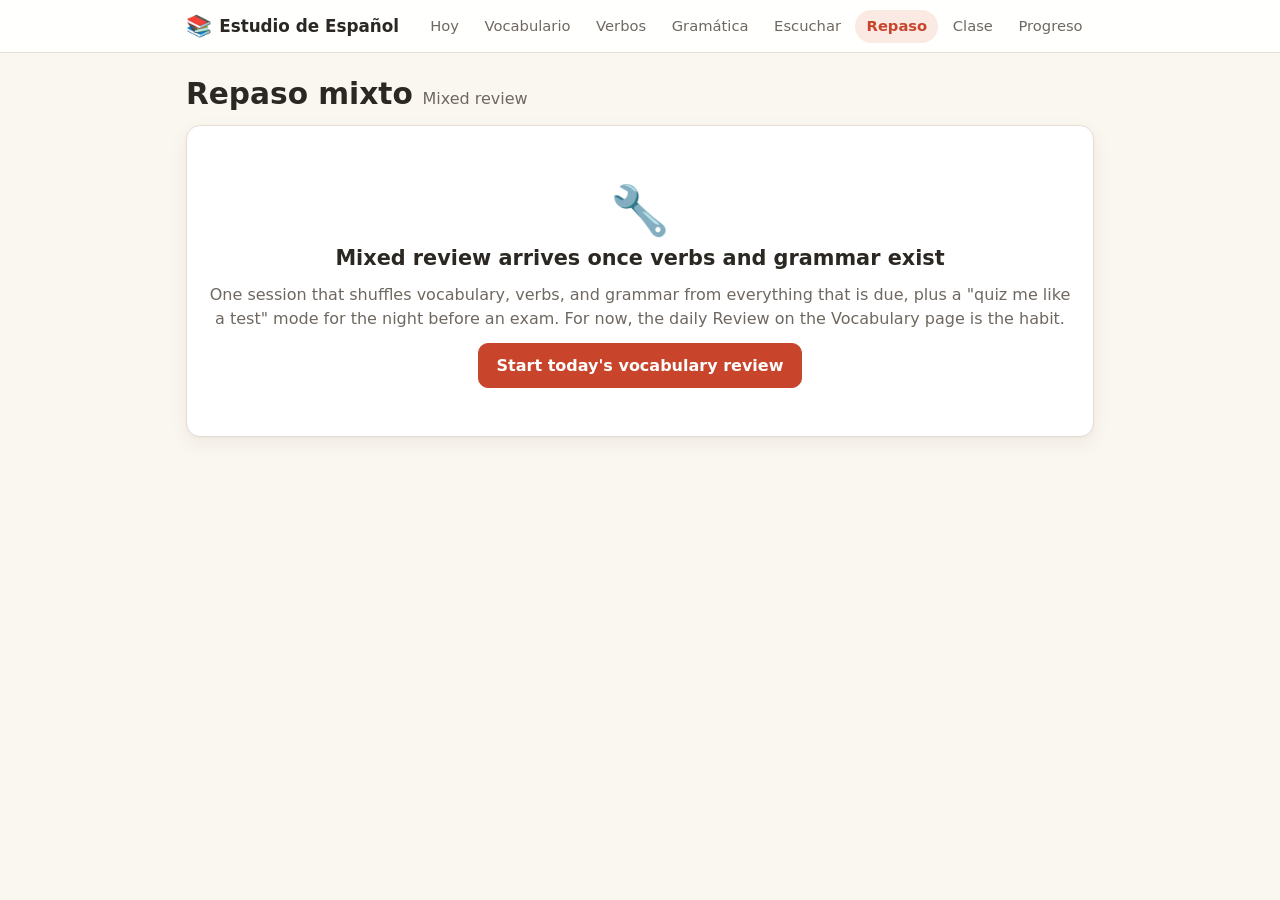
==== review.html @ a1530272 "Phase 1: site scaffold, spaced-repetition flashcards, class hub Static site (HTML/CSS/JS, no build s" ====
<!DOCTYPE html>
<html lang="en">
<head>
  <meta charset="utf-8">
  <meta name="viewport" content="width=device-width, initial-scale=1">
  <title>Repaso · Estudio de Español</title>
  <link rel="stylesheet" href="css/style.css">
  <link rel="icon" href="data:image/svg+xml,%3Csvg xmlns='http://www.w3.org/2000/svg' viewBox='0 0 100 100'%3E%3Ctext y='.9em' font-size='90'%3E%F0%9F%93%9A%3C/text%3E%3C/svg%3E">
</head>
<body>
  <div id="site-header"></div>
  <main class="container">
    <div class="section-title"><h1>Repaso mixto</h1><span class="en">Mixed review</span></div>
    <div class="card soon">
      <div class="big-icon">🔧</div>
      <h2>Mixed review arrives once verbs and grammar exist</h2>
      <p class="muted">One session that shuffles vocabulary, verbs, and grammar from everything that is due, plus a "quiz me like a test" mode for the night before an exam. For now, the daily Review on the Vocabulary page is the habit.</p>
      <a class="btn btn-primary" href="vocab.html?start=review">Start today's vocabulary review</a>
    </div>
  </main>
  <script type="module">import { initPage } from './js/app.js'; initPage('review');</script>
</body>
</html>
---- css/style.css ----
/* ---------- Tokens ---------- */
:root {
  --bg: #faf6f0;
  --surface: #ffffff;
  --surface-2: #f4eee6;
  --text: #2b2723;
  --muted: #6f6861;
  --border: #e6ded3;
  --accent: #c8452c;
  --accent-soft: #fbe9e4;
  --green: #2e8b57;
  --green-soft: #e3f4ea;
  --amber: #b86e00;
  --amber-soft: #fff3dc;
  --blue: #2f6fb3;
  --blue-soft: #e4eefb;
  --radius: 14px;
  --shadow: 0 1px 2px rgba(0,0,0,.04), 0 6px 20px rgba(60,40,20,.06);
  --font: system-ui, -apple-system, "Segoe UI", Roboto, "Helvetica Neue", Arial, sans-serif;
}
@media (prefers-color-scheme: dark) {
  :root {
    --bg: #17140f;
    --surface: #211d18;
    --surface-2: #2a251f;
    --text: #f1ebe3;
    --muted: #a59c91;
    --border: #35302a;
    --accent: #ff7b5c;
    --accent-soft: #3a221b;
    --green: #5ccf8a;
    --green-soft: #1d3527;
    --amber: #ffb347;
    --amber-soft: #3b2d12;
    --blue: #7fb3ff;
    --blue-soft: #1e2d44;
    --shadow: 0 1px 2px rgba(0,0,0,.3), 0 6px 20px rgba(0,0,0,.25);
  }
}

/* ---------- Base ---------- */
* { box-sizing: border-box; }
html { color-scheme: light dark; }
body {
  margin: 0;
  font-family: var(--font);
  font-size: 16px;
  line-height: 1.5;
  background: var(--bg);
  color: var(--text);
  -webkit-font-smoothing: antialiased;
}
a { color: var(--accent); }
h1, h2, h3 { line-height: 1.2; margin: 0 0 .5rem; }
h1 { font-size: 1.85rem; }
h2 { font-size: 1.3rem; }
h3 { font-size: 1.05rem; }
p { margin: 0 0 .75rem; }
.muted { color: var(--muted); }
.small { font-size: .875rem; }
.center { text-align: center; }
.mt { margin-top: 1rem; }
.mb { margin-bottom: 1rem; }
.row { display: flex; flex-wrap: wrap; gap: .75rem; align-items: center; }
.row.between { justify-content: space-between; }
.stack { display: flex; flex-direction: column; gap: 1rem; }
.hidden { display: none !important; }

.container {
  max-width: 940px;
  margin: 0 auto;
  padding: 1.5rem 1rem 5rem;
}

/* ---------- Header / nav ---------- */
.site-header {
  position: sticky;
  top: 0;
  z-index: 20;
  background: color-mix(in srgb, var(--surface) 92%, transparent);
  backdrop-filter: blur(8px);
  border-bottom: 1px solid var(--border);
}
.header-inner {
  padding: .6rem 1rem;
  display: flex;
  flex-wrap: wrap;
  align-items: center;
  gap: .5rem 1.25rem;
}
.brand {
  font-weight: 800;
  text-decoration: none;
  color: var(--text);
  display: inline-flex;
  align-items: center;
  gap: .45rem;
  font-size: 1.05rem;
  white-space: nowrap;
}
.brand-icon { font-size: 1.3rem; }
.nav { display: flex; flex-wrap: wrap; gap: .2rem; }
.nav-link {
  text-decoration: none;
  color: var(--muted);
  padding: .35rem .7rem;
  border-radius: 999px;
  font-size: .92rem;
  font-weight: 500;
  white-space: nowrap;
}
.nav-link:hover { background: var(--surface-2); color: var(--text); }
.nav-link.active { background: var(--accent-soft); color: var(--accent); font-weight: 700; }

/* ---------- Cards & layout ---------- */
.card {
  background: var(--surface);
  border: 1px solid var(--border);
  border-radius: var(--radius);
  padding: 1.25rem;
  box-shadow: var(--shadow);
}
.card + .card { margin-top: 1rem; }
.card h2 { margin-bottom: .75rem; }
.grid {
  display: grid;
  gap: 1rem;
  grid-template-columns: repeat(auto-fill, minmax(260px, 1fr));
}
.grid .card + .card { margin-top: 0; }
.section-title {
  display: flex;
  align-items: baseline;
  gap: .6rem;
  flex-wrap: wrap;
  margin-bottom: .25rem;
}
.section-title .en { color: var(--muted); font-weight: 500; font-size: 1rem; }

/* ---------- Buttons ---------- */
.btn {
  display: inline-flex;
  align-items: center;
  justify-content: center;
  gap: .4rem;
  padding: .6rem 1.1rem;
  border-radius: 10px;
  font: inherit;
  font-weight: 600;
  border: 1px solid var(--border);
  background: var(--surface);
  color: var(--text);
  cursor: pointer;
  text-decoration: none;
  transition: transform .05s ease, background .15s ease;
}
.btn:hover { background: var(--surface-2); }
.btn:active { transform: translateY(1px); }
.btn:disabled { opacity: .5; cursor: not-allowed; }
.btn-primary { background: var(--accent); border-color: var(--accent); color: #fff; }
.btn-primary:hover { background: color-mix(in srgb, var(--accent) 88%, black); }
.btn-ghost { background: transparent; border-color: transparent; color: var(--muted); }
.btn-ghost:hover { background: var(--surface-2); color: var(--text); }
.btn-lg { font-size: 1.1rem; padding: .85rem 1.5rem; }
.btn-sm { font-size: .85rem; padding: .35rem .7rem; }
.btn-block { width: 100%; }
.icon-btn {
  border: 1px solid var(--border);
  background: var(--surface);
  border-radius: 999px;
  width: 2.5rem;
  height: 2.5rem;
  font-size: 1.2rem;
  cursor: pointer;
  display: inline-flex;
  align-items: center;
  justify-content: center;
}
.icon-btn:hover { background: var(--surface-2); }

/* ---------- Chips, badges, stats ---------- */
.chip {
  display: inline-flex;
  align-items: center;
  gap: .3rem;
  padding: .15rem .6rem;
  border-radius: 999px;
  font-size: .8rem;
  font-weight: 600;
  background: var(--surface-2);
  color: var(--muted);
}
.chip.accent { background: var(--accent-soft); color: var(--accent); }
.chip.green { background: var(--green-soft); color: var(--green); }
.chip.amber { background: var(--amber-soft); color: var(--amber); }
.chip.blue { background: var(--blue-soft); color: var(--blue); }
.stats { display: flex; flex-wrap: wrap; gap: 1rem 2rem; }
.stat .num { font-size: 2rem; font-weight: 800; line-height: 1.1; }
.stat .label { color: var(--muted); font-size: .85rem; }
.progress { height: 6px; background: var(--border); border-radius: 999px; overflow: hidden; }
.progress i { display: block; height: 100%; background: var(--accent); transition: width .2s ease; }

/* ---------- Forms ---------- */
label { font-weight: 600; font-size: .9rem; }
select, input[type="text"], input[type="number"] {
  font: inherit;
  padding: .45rem .6rem;
  border-radius: 8px;
  border: 1px solid var(--border);
  background: var(--surface);
  color: var(--text);
}
.check { display: flex; align-items: flex-start; gap: .6rem; cursor: pointer; font-weight: 500; }
.check input { margin-top: .3rem; width: 1.1rem; height: 1.1rem; accent-color: var(--accent); }

/* ---------- Flashcards ---------- */
.session-top { display: flex; align-items: center; gap: .75rem; margin-bottom: .75rem; }
.session-top .progress { flex: 1; }
.flashcard {
  min-height: 240px;
  display: flex;
  flex-direction: column;
  align-items: center;
  justify-content: center;
  text-align: center;
  gap: .6rem;
  padding: 2rem 1.25rem;
}
.flashcard .lang-tag {
  font-size: .75rem;
  text-transform: uppercase;
  letter-spacing: .08em;
  color: var(--muted);
  font-weight: 700;
}
.flashcard .word { font-size: 2.1rem; font-weight: 800; line-height: 1.15; }
.flashcard .word.small-word { font-size: 1.5rem; }
.flashcard .note { color: var(--muted); font-size: .9rem; }
.flashcard .example { color: var(--muted); font-style: italic; margin-top: .25rem; }
.flashcard .divider { width: 60px; height: 2px; background: var(--border); margin: .5rem 0; }
.answer-form { width: 100%; max-width: 480px; display: flex; flex-direction: column; gap: .6rem; }
.answer-input {
  font: inherit;
  font-size: 1.25rem;
  padding: .7rem 1rem;
  width: 100%;
  border: 2px solid var(--border);
  border-radius: 10px;
  background: var(--bg);
  color: var(--text);
  text-align: center;
}
.answer-input:focus { outline: none; border-color: var(--accent); }
.accent-keys { display: flex; flex-wrap: wrap; justify-content: center; gap: .35rem; }
.accent-keys button {
  min-width: 2.4rem;
  padding: .35rem .5rem;
  font: inherit;
  font-size: 1.1rem;
  border-radius: 8px;
  border: 1px solid var(--border);
  background: var(--surface);
  color: var(--text);
  cursor: pointer;
}
.accent-keys button:hover { background: var(--surface-2); }
.result {
  width: 100%;
  max-width: 480px;
  padding: .75rem 1rem;
  border-radius: 10px;
  border-left: 4px solid var(--border);
  background: var(--surface-2);
  text-align: left;
}
.result.correct { border-color: var(--green); background: var(--green-soft); }
.result.almost { border-color: var(--amber); background: var(--amber-soft); }
.result.wrong { border-color: var(--accent); background: var(--accent-soft); }
.result .headline { font-weight: 700; }
.result .answer { font-size: 1.3rem; font-weight: 800; margin: .15rem 0; }
.rating-row {
  display: grid;
  grid-template-columns: repeat(4, 1fr);
  gap: .5rem;
  width: 100%;
  max-width: 520px;
  margin-top: .5rem;
}
.rating-btn {
  display: flex;
  flex-direction: column;
  align-items: center;
  gap: .1rem;
  padding: .6rem .3rem;
  border-radius: 10px;
  border: 2px solid var(--border);
  background: var(--surface);
  color: var(--text);
  font: inherit;
  font-weight: 700;
  cursor: pointer;
}
.rating-btn small { font-weight: 500; color: var(--muted); font-size: .75rem; }
.rating-btn .key { font-size: .7rem; color: var(--muted); font-weight: 500; }
.rating-btn.again { border-color: var(--accent); }
.rating-btn.hard { border-color: var(--amber); }
.rating-btn.good { border-color: var(--green); }
.rating-btn.easy { border-color: var(--blue); }
.rating-btn.is-default { box-shadow: 0 0 0 3px color-mix(in srgb, var(--accent) 30%, transparent); }
.rating-btn:hover { background: var(--surface-2); }
.actions { display: flex; flex-wrap: wrap; gap: .5rem; justify-content: center; margin-top: .25rem; }
.kbd-hint { color: var(--muted); font-size: .8rem; }
kbd {
  font-family: inherit;
  font-size: .75rem;
  padding: .05rem .35rem;
  border: 1px solid var(--border);
  border-bottom-width: 2px;
  border-radius: 5px;
  background: var(--surface-2);
}
.deck-row {
  display: flex;
  flex-wrap: wrap;
  align-items: center;
  gap: .5rem .75rem;
  padding: .6rem 0;
  border-top: 1px solid var(--border);
}
.deck-row:first-of-type { border-top: 0; }
.deck-row .title { font-weight: 600; flex: 1; min-width: 160px; }
.mode-card { display: flex; flex-direction: column; gap: .6rem; }
.mode-card .big { font-size: 1.6rem; font-weight: 800; }

/* ---------- Class resources ---------- */
.unit { scroll-margin-top: 80px; }
.unit-head { display: flex; flex-wrap: wrap; align-items: baseline; gap: .5rem 1rem; margin-bottom: .5rem; }
.resource { display: flex; flex-direction: column; gap: .5rem; }
.resource-head { display: flex; gap: .7rem; align-items: flex-start; }
.resource-icon { font-size: 1.5rem; line-height: 1; flex-shrink: 0; }
.resource-title { font-weight: 700; }
.resource-meta { color: var(--muted); font-size: .85rem; display: flex; flex-wrap: wrap; gap: .4rem .75rem; }
.resource-actions { display: flex; flex-wrap: wrap; gap: .4rem; margin-top: auto; }
.badge-due { color: var(--amber); font-weight: 600; }
.badge-overdue { color: var(--accent); font-weight: 600; }
.viewer { grid-column: 1 / -1; }
.pdf-frame { width: 100%; height: 72vh; border: 1px solid var(--border); border-radius: 10px; background: #fff; }
.video-frame { width: 100%; aspect-ratio: 16 / 9; border: 0; border-radius: 10px; background: #000; }
.embed-frame { width: 100%; height: 500px; border: 0; border-radius: 10px; }

/* ---------- Home ---------- */
.hero { display: flex; flex-wrap: wrap; justify-content: space-between; align-items: center; gap: .75rem; margin-bottom: 1.25rem; }
.streak { font-size: 1rem; font-weight: 700; padding: .4rem .8rem; }
.due-list { list-style: none; margin: 0; padding: 0; }
.due-list li { display: flex; flex-wrap: wrap; gap: .3rem .75rem; align-items: baseline; padding: .5rem 0; border-top: 1px solid var(--border); }
.due-list li:first-child { border-top: 0; }
.due-list .t { font-weight: 600; flex: 1; min-width: 180px; }
.tip { border-left: 3px solid var(--amber); padding-left: .8rem; color: var(--muted); }

/* ---------- Progress ---------- */
.heatmap { display: grid; grid-template-columns: repeat(14, 1fr); gap: 4px; max-width: 420px; }
.heatmap i { display: block; aspect-ratio: 1; border-radius: 3px; background: var(--border); }
.heatmap i.on { background: var(--green); }
.heatmap i.today { outline: 2px solid var(--accent); outline-offset: 1px; }
.weak-list { list-style: none; margin: 0; padding: 0; }
.weak-list li { display: flex; justify-content: space-between; gap: .75rem; padding: .4rem 0; border-top: 1px solid var(--border); }
.weak-list li:first-child { border-top: 0; }

/* ---------- Misc ---------- */
.empty { color: var(--muted); text-align: center; padding: 2rem 1rem; }
.error { color: var(--accent); font-weight: 600; }
.toast {
  position: fixed;
  left: 50%;
  bottom: 1.5rem;
  transform: translateX(-50%);
  background: var(--text);
  color: var(--bg);
  padding: .6rem 1rem;
  border-radius: 999px;
  font-weight: 600;
  box-shadow: var(--shadow);
  z-index: 50;
  animation: toast-in .2s ease;
}
@keyframes toast-in { from { opacity: 0; transform: translate(-50%, 8px); } to { opacity: 1; transform: translate(-50%, 0); } }
.soon { text-align: center; padding: 3rem 1rem; }
.soon .big-icon { font-size: 3rem; }

@media (max-width: 600px) {
  .container { padding: 1rem .9rem 4rem; }
  h1 { font-size: 1.5rem; }
  .flashcard { padding: 1.5rem .9rem; min-height: 200px; }
  .flashcard .word { font-size: 1.7rem; }
  .pdf-frame { height: 60vh; }
  .nav-link { font-size: .85rem; padding: .3rem .55rem; }
}
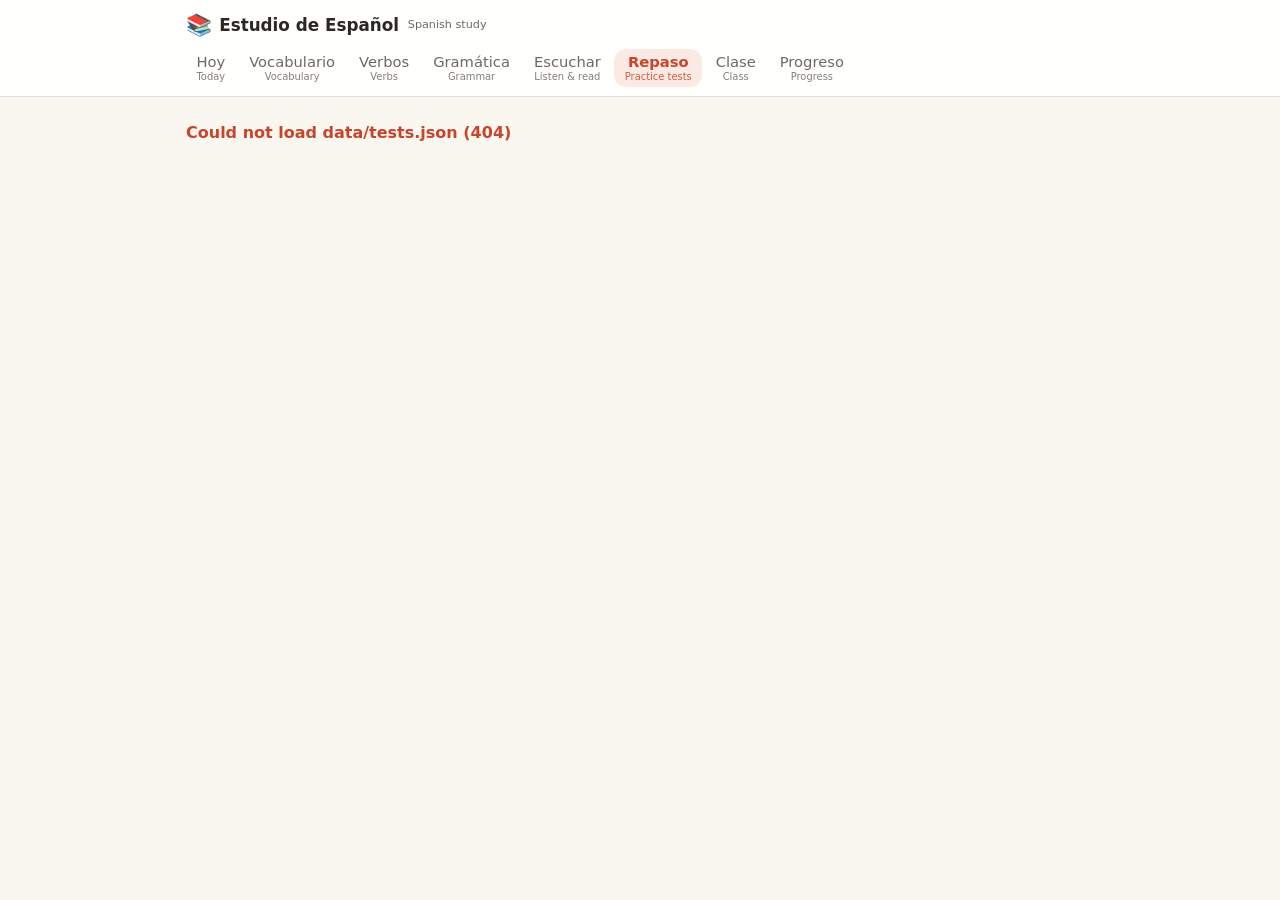
==== commit 9a2a37df: "Add English translations next to Spanish titles; practice-test engine - Small gray English next to e" ====
--- a/review.html
+++ b/review.html
@@ -9,15 +9,7 @@
 </head>
 <body>
   <div id="site-header"></div>
-  <main class="container">
-    <div class="section-title"><h1>Repaso mixto</h1><span class="en">Mixed review</span></div>
-    <div class="card soon">
-      <div class="big-icon">🔧</div>
-      <h2>Mixed review arrives once verbs and grammar exist</h2>
-      <p class="muted">One session that shuffles vocabulary, verbs, and grammar from everything that is due, plus a "quiz me like a test" mode for the night before an exam. For now, the daily Review on the Vocabulary page is the habit.</p>
-      <a class="btn btn-primary" href="vocab.html?start=review">Start today's vocabulary review</a>
-    </div>
-  </main>
-  <script type="module">import { initPage } from './js/app.js'; initPage('review');</script>
+  <main class="container" id="app"><p class="muted">Loading…</p></main>
+  <script type="module" src="js/pages/tests.js"></script>
 </body>
 </html>
--- a/css/style.css
+++ b/css/style.css
@@ -99,18 +99,30 @@
   white-space: nowrap;
 }
 .brand-icon { font-size: 1.3rem; }
+.brand-en { font-size: .7rem; color: var(--muted); font-weight: 500; margin-left: .1rem; }
 .nav { display: flex; flex-wrap: wrap; gap: .2rem; }
 .nav-link {
   text-decoration: none;
   color: var(--muted);
-  padding: .35rem .7rem;
-  border-radius: 999px;
+  padding: .3rem .65rem;
+  border-radius: 12px;
   font-size: .92rem;
   font-weight: 500;
   white-space: nowrap;
-}
+  display: inline-flex;
+  flex-direction: column;
+  align-items: center;
+  line-height: 1.15;
+}
+.nav-en { font-size: .62rem; font-weight: 500; color: var(--muted); opacity: .85; }
 .nav-link:hover { background: var(--surface-2); color: var(--text); }
 .nav-link.active { background: var(--accent-soft); color: var(--accent); font-weight: 700; }
+.nav-link.active .nav-en { color: var(--accent); }
+
+/* Small gray English next to a Spanish title */
+.tr { color: var(--muted); font-size: .78em; font-weight: 500; margin-left: .45rem; }
+h1 .tr { font-size: .5em; }
+h2 .tr { font-size: .72em; }
 
 /* ---------- Cards & layout ---------- */
 .card {
@@ -347,6 +359,66 @@
 .pdf-frame { width: 100%; height: 72vh; border: 1px solid var(--border); border-radius: 10px; background: #fff; }
 .video-frame { width: 100%; aspect-ratio: 16 / 9; border: 0; border-radius: 10px; background: #000; }
 .embed-frame { width: 100%; height: 500px; border: 0; border-radius: 10px; }
+
+/* ---------- Readings & grammar ---------- */
+.reading p { line-height: 1.7; }
+.reading ol { margin: 0; padding-left: 1.25rem; }
+.reading li { margin-bottom: .35rem; }
+.examples { width: 100%; border-collapse: collapse; margin-top: .5rem; }
+.examples td { padding: .35rem .6rem .35rem 0; border-top: 1px solid var(--border); vertical-align: top; }
+.examples td:first-child { font-weight: 600; }
+
+/* ---------- Practice tests ---------- */
+.test-section h2 { margin-bottom: .25rem; }
+.bank { display: flex; flex-wrap: wrap; gap: .35rem; align-items: center; margin: .5rem 0 .75rem; }
+.question { padding: .85rem 0; border-top: 1px solid var(--border); }
+.question:first-of-type { border-top: 0; }
+.qtext { font-weight: 600; margin-bottom: .45rem; }
+.qnum { color: var(--muted); font-weight: 700; margin-right: .4rem; }
+.choice { display: flex; align-items: center; gap: .55rem; padding: .3rem .2rem; cursor: pointer; font-weight: 500; border-radius: 8px; }
+.choice:hover { background: var(--surface-2); }
+.choice input { accent-color: var(--accent); width: 1.05rem; height: 1.05rem; }
+.test-input, .test-textarea {
+  font: inherit;
+  font-size: 1.05rem;
+  padding: .5rem .7rem;
+  border: 2px solid var(--border);
+  border-radius: 8px;
+  background: var(--bg);
+  color: var(--text);
+  width: 100%;
+  max-width: 520px;
+}
+.test-textarea { max-width: 100%; resize: vertical; }
+.test-input:focus, .test-textarea:focus { outline: none; border-color: var(--accent); }
+.match-row { display: flex; flex-wrap: wrap; align-items: center; gap: .5rem .9rem; padding: .3rem 0; }
+.match-row .l { font-weight: 600; min-width: 140px; }
+.match-row select { min-width: 220px; }
+.question .result { max-width: 100%; margin-top: .5rem; }
+.question .result .given { font-size: .9rem; }
+.score-card { text-align: center; }
+.score-card .big-score { font-size: 3rem; font-weight: 800; line-height: 1; }
+.accent-bar {
+  position: sticky;
+  bottom: .75rem;
+  margin-top: 1rem;
+  background: var(--surface);
+  border: 1px solid var(--border);
+  border-radius: 999px;
+  padding: .4rem .7rem;
+  box-shadow: var(--shadow);
+  display: flex;
+  justify-content: center;
+  align-items: center;
+  gap: .5rem;
+  flex-wrap: wrap;
+}
+.accent-bar .accent-keys { justify-content: center; }
+.accent-bar .hint { color: var(--muted); font-size: .75rem; }
+.checkmark { font-weight: 800; }
+.checkmark.ok { color: var(--green); }
+.checkmark.half { color: var(--amber); }
+.checkmark.bad { color: var(--accent); }
 
 /* ---------- Home ---------- */
 .hero { display: flex; flex-wrap: wrap; justify-content: space-between; align-items: center; gap: .75rem; margin-bottom: 1.25rem; }
